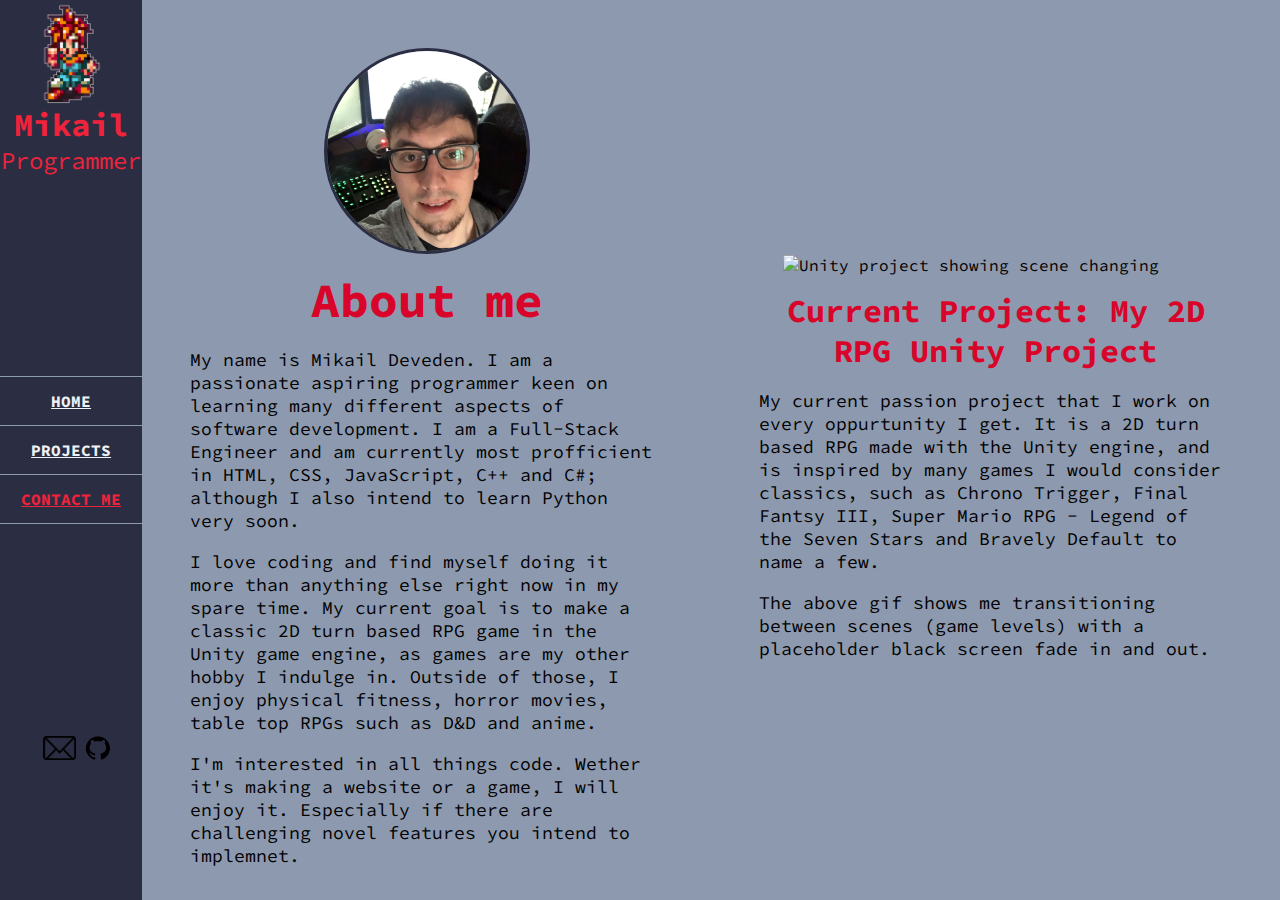
==== contactme.html @ c4b21708 "Create contact page" ====
<!DOCTYPE html>
<html>
    <head>
        <title>Mikail's Portfolio</title>
        <link rel="stylesheet" href="style.css" type="text/css">
        <link href="https://fonts.googleapis.com/css2?family=Source+Code+Pro&display=swap" rel="stylesheet">
    </head>


    <body>
        <div class="container">
            <header>
                <!-- Top left Logo -->
                <div id="logo">
                    <img src='./media/images/tempLogo.png' alt="Temporary Logo on Chrono from Chrono Trigger">
                    <h2>Mikail</h2>
                    <span>Programmer</span>
                </div>
                <!-- Nav Menu -->
                <nav class="menu">
                    <ul>
                        <a href="./index.html"><li class="btn" id="topbtn">Home</li></a>
                        <a href="#"><li class="btn">Projects</li></a>
                        <a href="#"  style="color: #EF233C;"><li class="btn">Contact Me</li></a>
                    </ul>
                </nav>
                <!-- Social Media Menu -->
                <ul class="socials">
                    <li><a href="#"><img src="./media/images/mail.png"></a></li>
                    <li><a href="#"><img src="./media/images/github.png"></a></li>
                </ul>
            </header>
            
            <main>
                <section class="left">
                    <img src="./media/images/me.png" alt="Picture of me">
                    <h1>About me</h1>
                    <p>My name is Mikail Deveden. I am a passionate aspiring programmer keen on learning many different aspects of software development. I am a Full-Stack Engineer
                       and am currently most profficient in HTML, CSS, JavaScript, C++ and C#; although I also intend to learn Python very soon.</p>
                    <p>I love coding and find myself doing it more than anything else right now in my spare time. My current goal is to make a classic 2D turn based RPG game in the Unity 
                       game engine, as games are my other hobby I indulge in. Outside of those, I enjoy physical fitness, horror movies, table top RPGs such as D&D and anime.</p>
                    <p>I'm interested in all things code. Wether it's making a website or a game, I will enjoy it. Especially if there are challenging novel features you intend to implemnet.</p>
                </section>
                <section class="right">
                    <img src="./media/gif/sceneLoad.gif" alt="Unity project showing scene changing"/>
                    <h2>Current Project: My 2D RPG Unity Project</h2>
                    <p>My current passion project that I work on every oppurtunity I get. It is a 2D turn based RPG made with the Unity engine, and is inspired by many games I would consider
                       classics, such as Chrono Trigger, Final Fantsy III, Super Mario RPG - Legend of the Seven Stars and Bravely Default to name a few.</p>
                    <p>The above gif shows me transitioning between scenes (game levels) with a placeholder black screen fade in and out.</p>
                </section>
            </main>
        </div>
    </body>
</html>
---- style.css ----
/* Temp Styles*/


/* General Styles */
body {
    margin: 0px;
    padding: 0px;
    font-size: 16px;
    background-color: #8D99AE;
    font-family: 'Source Code Pro', monospace;
}

h1 {
    text-align: center;
    font-size: 3rem;
    color: #D90429;
    margin: 1rem;
}

h2 {
    text-align: center;
    font-size: 2rem;
    color: #D90429;
    margin: 0;
}

p {
    font-size: 1.125rem;
}

.container {
    display: grid;
    position: relative;
    grid-template-areas: "head main"
                       "head main" 
                       "head main";
    grid-template-rows: 1fr 1fr;
    grid-template-columns: 1fr 8fr; 
    width: 100vw;
    height: 100vh;
}

ul {
    list-style: none;
    padding: 0;
}

li {
    text-decoration: none;
}

a, a:visited{
    cursor: pointer;
    color: #EDF2F4;
}

a:hover, a:active {
    color: #D90429;
    transition: color .1s ease-in;
}

/* Header Styles */
header {
    background-color: #2B2D42;
    grid-area: head;
    display: grid;
    position: relative;
    grid-template-areas: "logo"
                        "menu"
                        "socials";
    grid-template-rows: 1fr 1fr 1fr;
    justify-items: center;
}

#logo {
    grid-area: logo;
    width: 100%;
}

#logo img {
    max-width: 6.25rem;
    display: block;
    margin-left: auto;
    margin-right: auto;
    width: 50%;
}

#logo h2 {
    color: #EF233C;
}

#logo span {
    font-size: 1.5rem;
    display: block;
    text-align: center;
    color: #EF233C;
}

.menu {
    grid-area: menu;
    align-self: center;
    width: 100%;
    height: auto;
}

.btn {
    background-color: #2B2D42;
    font-weight: 700;
    padding: 14px;
    text-transform: uppercase;
    text-align: center;
    border-bottom: 1px solid #8D99AE;
}

#topbtn {
    border-top: 1px solid #8D99AE;
}

.btn:hover {
    background-color: #8D99AE;
    transition: color .1s ease-in, background-color .1s ease-in;
}
   
.btn:active {
    font-size: 18px;
    transition: font-size .1s ease-in-out;
}
  

.socials {
    width: 100%;
    grid-area: socials;
    align-self: center;
    grid-column: 1fr 1fr;
    text-align: center;
    display: flex;
    margin-left: auto; 
    margin-right: auto; 
    width: 40%;
}

.socials img {
    max-height: 1.5rem;
}

/* Main Section Styles */

main {
    grid-area: main;
    display: grid;
    position: relative;
    grid-template-areas: "left right";
    grid-template-columns: 1fr 1fr;
    align-items: center;
}

/* Left Section Styles */
.left {
    grid-area: left;
    margin: 3rem;
}

.left img {
    max-width: 12.5rem;
    border: 3px solid #2B2D42;
    border-radius: 50%;
    display: block;
    margin-left: auto;
    margin-right: auto;
    width: 50%;
}

/* Right Section Styles */

.right {
    grid-area: right;
    margin: 3rem;
}

.right img {
    display: block;
    margin-left: auto;
    margin-right: auto;
    width: 90%;
}

.right h2 {
    margin: 1rem;
}
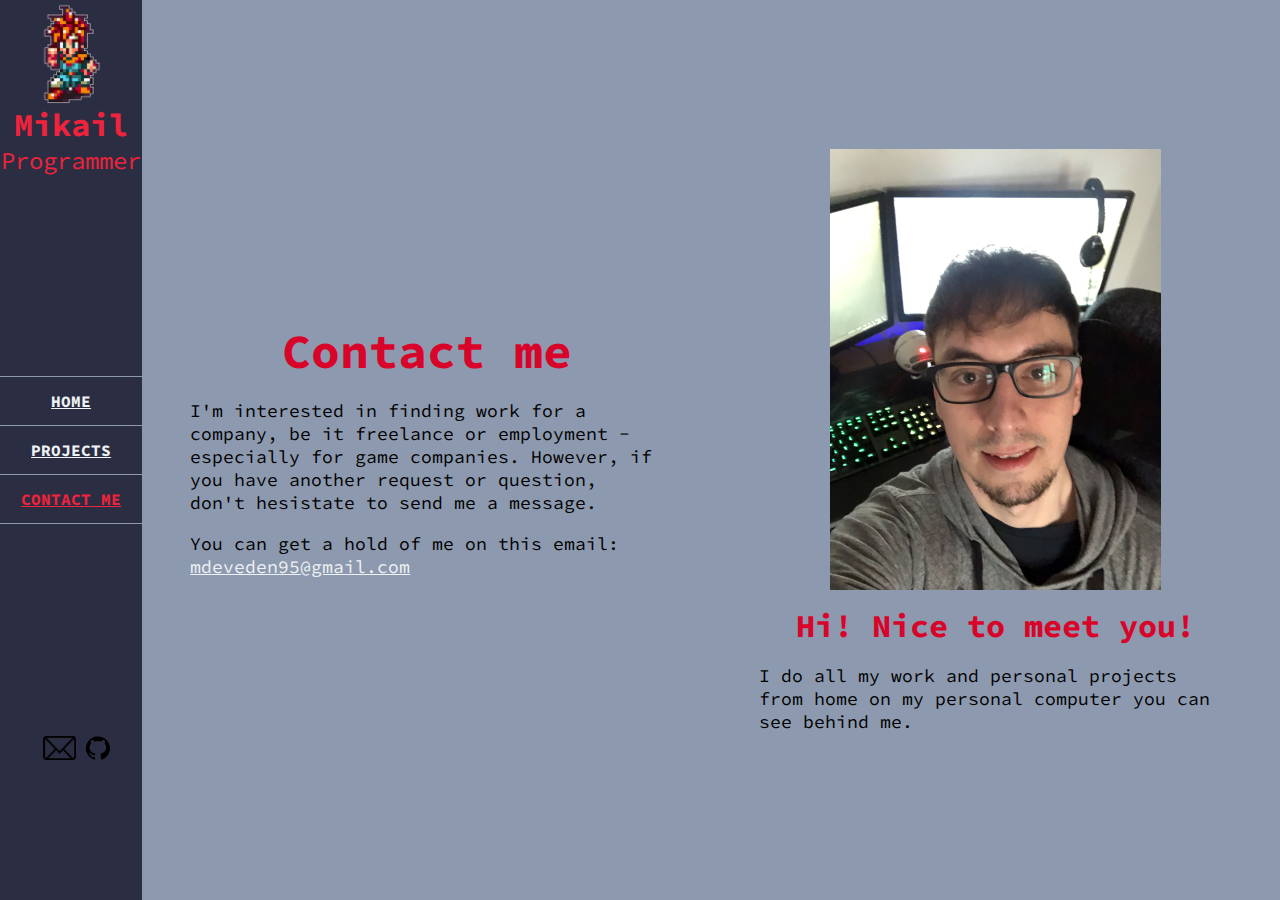
==== commit 3bd7b1b3: "Finish contact page" ====
--- a/contactme.html
+++ b/contactme.html
@@ -27,26 +27,21 @@
                 <!-- Social Media Menu -->
                 <ul class="socials">
                     <li><a href="#"><img src="./media/images/mail.png"></a></li>
-                    <li><a href="#"><img src="./media/images/github.png"></a></li>
+                    <li><a href="https://github.com/MikailMichael"><img src="./media/images/github.png"></a></li>
                 </ul>
             </header>
             
             <main>
                 <section class="left">
-                    <img src="./media/images/me.png" alt="Picture of me">
-                    <h1>About me</h1>
-                    <p>My name is Mikail Deveden. I am a passionate aspiring programmer keen on learning many different aspects of software development. I am a Full-Stack Engineer
-                       and am currently most profficient in HTML, CSS, JavaScript, C++ and C#; although I also intend to learn Python very soon.</p>
-                    <p>I love coding and find myself doing it more than anything else right now in my spare time. My current goal is to make a classic 2D turn based RPG game in the Unity 
-                       game engine, as games are my other hobby I indulge in. Outside of those, I enjoy physical fitness, horror movies, table top RPGs such as D&D and anime.</p>
-                    <p>I'm interested in all things code. Wether it's making a website or a game, I will enjoy it. Especially if there are challenging novel features you intend to implemnet.</p>
+                    <h1>Contact me</h1>
+                    <p>I'm interested in finding work for a company, be it freelance or employment - especially for game companies. However, if you have another request or question, 
+                    don't hesistate to send me a message.</p>
+                    <p>You can get a hold of me on this email: <a href="mailto:mdeveden95@gmail.com">mdeveden95@gmail.com</a></p>
                 </section>
                 <section class="right">
-                    <img src="./media/gif/sceneLoad.gif" alt="Unity project showing scene changing"/>
-                    <h2>Current Project: My 2D RPG Unity Project</h2>
-                    <p>My current passion project that I work on every oppurtunity I get. It is a 2D turn based RPG made with the Unity engine, and is inspired by many games I would consider
-                       classics, such as Chrono Trigger, Final Fantsy III, Super Mario RPG - Legend of the Seven Stars and Bravely Default to name a few.</p>
-                    <p>The above gif shows me transitioning between scenes (game levels) with a placeholder black screen fade in and out.</p>
+                    <img src="./media/images/meBig.png" alt="Picture of me, computer in the background" id="bigPic"/>
+                    <h2>Hi! Nice to meet you!</h2>
+                    <p>I do all my work and personal projects from home on my personal computer you can see behind me.</p>
                 </section>
             </main>
         </div>
--- a/style.css
+++ b/style.css
@@ -186,4 +186,8 @@
 
 .right h2 {
     margin: 1rem;
+}
+
+#bigPic {
+    width: 70%;
 }